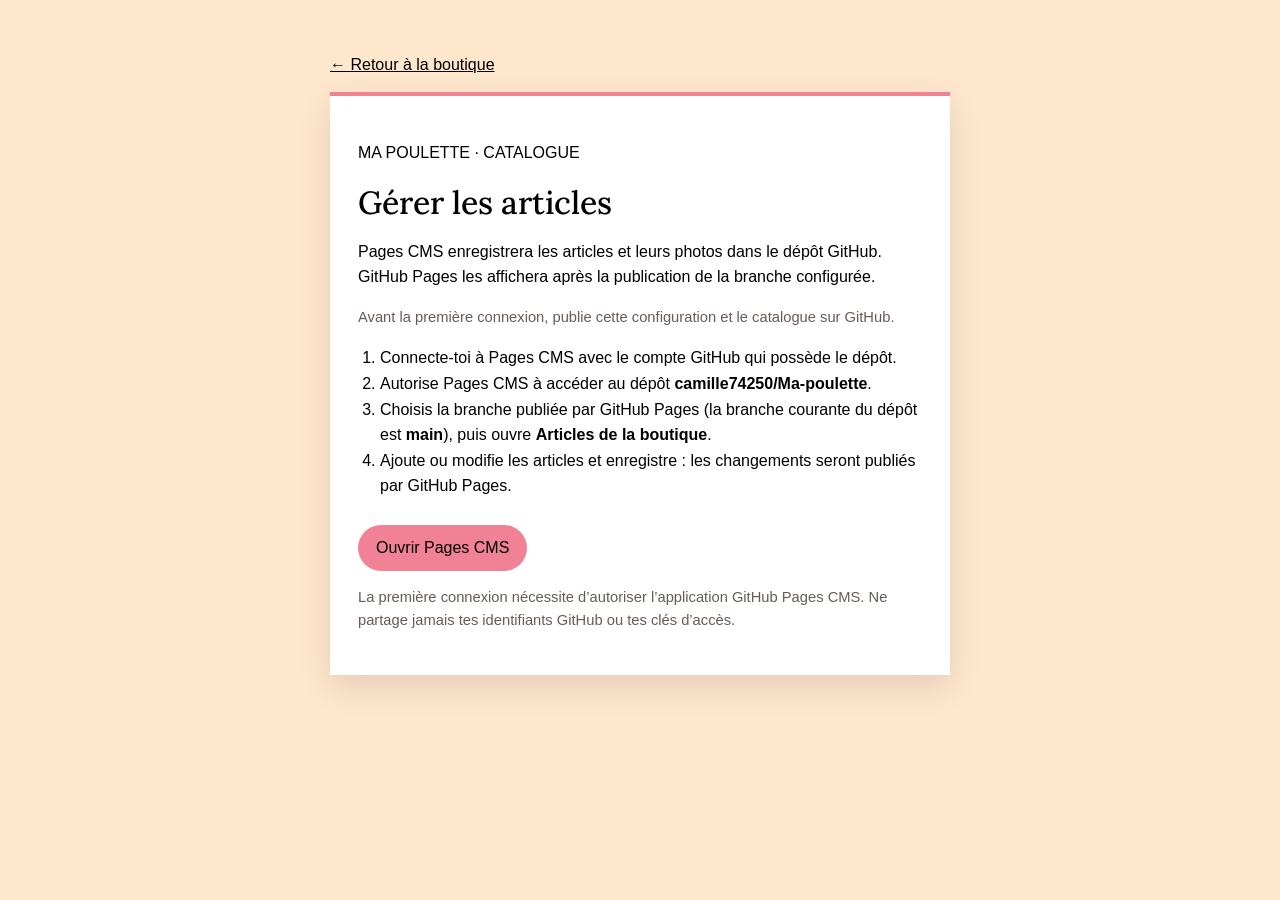
==== admin.html @ e28c8f64 "ma poulette 2" ====
<!DOCTYPE html>
<html lang="fr">
<head>
  <meta charset="UTF-8">
  <meta name="viewport" content="width=device-width, initial-scale=1.0">
  <meta name="theme-color" content="#ffe7cd">
  <title>Gérer la boutique — Ma poulette</title>
  <link rel="preconnect" href="https://fonts.googleapis.com">
  <link rel="preconnect" href="https://fonts.gstatic.com" crossorigin>
  <link href="https://fonts.googleapis.com/css2?family=Lora:wght@400;500;600&display=swap" rel="stylesheet">
  <link rel="stylesheet" href="style.css">
  <style>
    .cms-main { width: min(620px, calc(100% - 32px)); margin: 56px auto; }
    .cms-panel { padding: 28px; border-top: 4px solid #f18296; background: #fff; box-shadow: 0 12px 30px rgba(49, 37, 31, .12); }
    .cms-panel h1 { margin: 0 0 12px; font-family: "Lora", serif; font-size: 2rem; font-weight: 500; }
    .cms-panel p, .cms-panel li { line-height: 1.6; }
    .cms-panel ol { padding-left: 22px; }
    .cms-lien { display: inline-flex; align-items: center; min-height: 46px; margin-top: 10px; padding: 0 18px; border-radius: 999px; color: #000; background: #f18296; font-family: Arial, sans-serif; text-decoration: none; }
    .cms-lien:hover { background: #e97087; }
    .retour-boutique { display: inline-block; margin-bottom: 18px; color: #000; font-family: Arial, sans-serif; }
    .cms-note { color: #665c58; font-size: .92rem; }
    @media (max-width: 480px) { .cms-main { margin: 28px auto; } .cms-panel { padding: 22px 18px; } .cms-panel h1 { font-size: 1.6rem; } }
  </style>
</head>
<body>
  <main class="cms-main">
    <a class="retour-boutique" href="index.html">&larr; Retour à la boutique</a>
    <section class="cms-panel">
      <p class="eyebrow">MA POULETTE · CATALOGUE</p>
      <h1>Gérer les articles</h1>
      <p>Pages CMS enregistrera les articles et leurs photos dans le dépôt GitHub. GitHub Pages les affichera après la publication de la branche configurée.</p>
      <p class="cms-note">Avant la première connexion, publie cette configuration et le catalogue sur GitHub.</p>
      <ol>
        <li>Connecte-toi à Pages CMS avec le compte GitHub qui possède le dépôt.</li>
        <li>Autorise Pages CMS à accéder au dépôt <strong>camille74250/Ma-poulette</strong>.</li>
        <li>Choisis la branche publiée par GitHub Pages (la branche courante du dépôt est <strong>main</strong>), puis ouvre <strong>Articles de la boutique</strong>.</li>
        <li>Ajoute ou modifie les articles et enregistre : les changements seront publiés par GitHub Pages.</li>
      </ol>
      <a class="cms-lien" href="https://app.pagescms.org/" target="_blank" rel="noopener noreferrer">Ouvrir Pages CMS</a>
      <p class="cms-note">La première connexion nécessite d’autoriser l’application GitHub Pages CMS. Ne partage jamais tes identifiants GitHub ou tes clés d’accès.</p>
    </section>
  </main>
</body>
</html>
---- style.css ----
* {
  box-sizing: border-box;
}

body {
  margin: 0;
  color: #000;
  background: #ffe7cd;
  font-family: Arial, sans-serif;
}

header {
  position: relative;
  padding: 72px 24px;
  text-align: center;
  color: #000;
  background: #f18296;
}

.titre-site {
  position: relative;
  width: min(55vw, 380px);
  aspect-ratio: 578 / 266;
  margin: 0;
  margin-right: auto;
  margin-left: auto;
  overflow: hidden;
}

.logo-titre {
  position: absolute;
  top: -68.5%;
  left: -16.4%;
  width: 132.8%;
  max-width: none;
  height: auto;
}

.sous-titre-site {
  display: flex;
  flex-wrap: wrap;
  align-items: center;
  justify-content: center;
  gap: 12px;
  margin: 8px 0 16px;
  font-size: 0.9rem;
  font-family: "Lora", serif;
}

.coeur-logo {
  color: #ffe7cd;
  font-family: Arial, sans-serif;
  font-size: 1.5rem;
  line-height: 1;
}

@media (max-width: 480px) {
  .panier-bouton {
    top: 16px;
    right: 16px;
  }

  .sous-titre-site {
    gap: 8px;
    font-size: 0.8rem;
  }
}

h1 {
  margin: 0;
  font-size: 4rem;
}

main {
  width: 90%;
  max-width: 960px;
  margin: 64px auto;
}

h2 {
  text-align: center;
  font-size: 2.4rem;
}

article {
  max-width: 360px;
  margin: 36px auto;
  padding: 28px;
  text-align: center;
  background: white;
  border-radius: 18px;
  box-shadow: 0 12px 30px rgba(49, 37, 31, 0.12);
}

button {
  padding: 12px 20px;
  border: 0;
  border-radius: 999px;
  color: #000;
  background: #a7463d;
  font-size: 16px;
  cursor: pointer;
}

.bouton-panier-icon {
  width: 48px;
  height: 48px;
  padding: 0;
  background: #f18296;
  line-height: 1;
}

.bouton-panier-icon img {
  width: 30px;
  height: 30px;
  display: block;
  margin: auto;
}

footer {
  padding: 24px;
  text-align: center;
  color: #000;
  background: #f18296;
}

footer a {
  color: #000;
  font-size: 13px;
}

.mentions-legales {
  max-width: 560px;
  margin: 12px auto 0;
  padding: 10px 12px;
  color: #000;
  background: #f18296;
  text-align: left;
  font-size: 10px;
  line-height: 1.3;
  border-radius: 10px 10px 0 0;
}

.mentions-legales h2 {
  margin-top: 0;
  color: #000;
  font-size: 0.9rem;
}

.mentions-legales h1 {
  margin-top: 0;
  color: #000;
  font-size: 1.4rem;
}

.page-mentions {
  max-width: 600px;
  margin: 40px auto;
}

.mentions-legales dl {
  margin: 6px 0;
}

.mentions-legales dt {
  margin-bottom: 6px;
  font-weight: bold;
}

.mentions-legales dd {
  margin: 2px 0;
}
.produits {
  display: flex;
  flex-wrap: wrap;
  justify-content: center;
  gap: 24px;
}

.photo-bijou {
  display: grid;
  width: 100%;
  height: 180px;
  place-items: center;
  border-radius: 12px;
  background: #f6e7d9;
  font-size: 72px;
}

.prix {
  color: #000;
  font-size: 20px;
  font-weight: bold;
}
.photo-bijou img {
  display: none;
  width: 100%;
  height: 180px;
  object-fit: cover;
  border-radius: 12px;
}

.bouton-photo {
  display: inline-block;
  margin-bottom: 16px;
  padding: 10px 14px;
  border-radius: 999px;
  color: #000;
  background: #f6e7d9;
  cursor: pointer;
}

.bouton-photo input {
  display: none;
}
.photo-bijou {
  width: 100%;
  height: 180px;
  overflow: hidden;
  border-radius: 12px;
  background: #f6e7d9;
}

.photo-bijou img {
  display: none;
  width: 100%;
  height: 180px;
  object-fit: cover;
}

.panier-bouton {
  position: absolute;
  top: 24px;
  right: 24px;
  display: grid;
  width: 48px;
  height: 48px;
  place-items: center;
  padding: 0;
  border-radius: 50%;
  color: #000;
  background: #ffe7cd;
}

.panier-bouton img {
  width: 32px;
  height: 32px;
}

.compteur-panier {
  position: absolute;
  top: -4px;
  right: -4px;
  display: grid;
  min-width: 20px;
  height: 20px;
  place-items: center;
  padding: 0 5px;
  border-radius: 999px;
  color: #fff;
  background: #a7463d;
  font-size: 12px;
  font-weight: bold;
  line-height: 1;
}

.visually-hidden {
  position: absolute;
  width: 1px;
  height: 1px;
  overflow: hidden;
  clip: rect(0, 0, 0, 0);
  white-space: nowrap;
}

#panier {
  width: 90%;
  max-width: 600px;
  margin: 40px auto;
  padding: 24px;
  text-align: center;
  background: white;
  border-radius: 18px;
  box-shadow: 0 12px 30px rgba(49, 37, 31, 0.12);
}

.total-panier {
  font-size: 20px;
  font-weight: bold;
}

#envoyer-commande {
  background: #f18296;
}
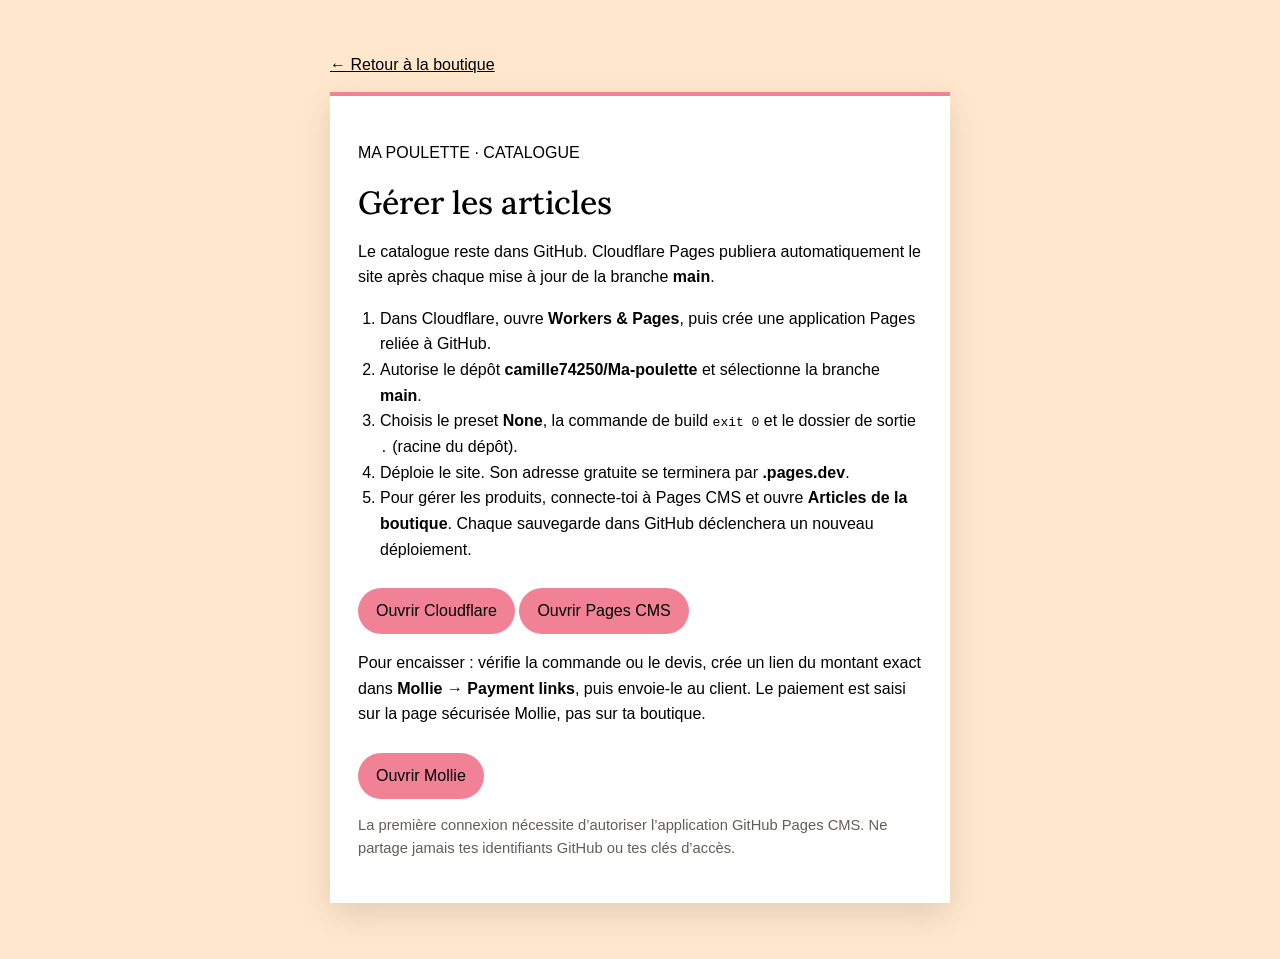
==== commit 826ee58f: "ma poulette 3" ====
--- a/admin.html
+++ b/admin.html
@@ -28,15 +28,18 @@
     <section class="cms-panel">
       <p class="eyebrow">MA POULETTE · CATALOGUE</p>
       <h1>Gérer les articles</h1>
-      <p>Pages CMS enregistrera les articles et leurs photos dans le dépôt GitHub. GitHub Pages les affichera après la publication de la branche configurée.</p>
-      <p class="cms-note">Avant la première connexion, publie cette configuration et le catalogue sur GitHub.</p>
+      <p>Le catalogue reste dans GitHub. Cloudflare Pages publiera automatiquement le site après chaque mise à jour de la branche <strong>main</strong>.</p>
       <ol>
-        <li>Connecte-toi à Pages CMS avec le compte GitHub qui possède le dépôt.</li>
-        <li>Autorise Pages CMS à accéder au dépôt <strong>camille74250/Ma-poulette</strong>.</li>
-        <li>Choisis la branche publiée par GitHub Pages (la branche courante du dépôt est <strong>main</strong>), puis ouvre <strong>Articles de la boutique</strong>.</li>
-        <li>Ajoute ou modifie les articles et enregistre : les changements seront publiés par GitHub Pages.</li>
+        <li>Dans Cloudflare, ouvre <strong>Workers &amp; Pages</strong>, puis crée une application Pages reliée à GitHub.</li>
+        <li>Autorise le dépôt <strong>camille74250/Ma-poulette</strong> et sélectionne la branche <strong>main</strong>.</li>
+        <li>Choisis le preset <strong>None</strong>, la commande de build <code>exit 0</code> et le dossier de sortie <code>.</code> (racine du dépôt).</li>
+        <li>Déploie le site. Son adresse gratuite se terminera par <strong>.pages.dev</strong>.</li>
+        <li>Pour gérer les produits, connecte-toi à Pages CMS et ouvre <strong>Articles de la boutique</strong>. Chaque sauvegarde dans GitHub déclenchera un nouveau déploiement.</li>
       </ol>
+      <a class="cms-lien" href="https://dash.cloudflare.com/" target="_blank" rel="noopener noreferrer">Ouvrir Cloudflare</a>
       <a class="cms-lien" href="https://app.pagescms.org/" target="_blank" rel="noopener noreferrer">Ouvrir Pages CMS</a>
+      <p>Pour encaisser : vérifie la commande ou le devis, crée un lien du montant exact dans <strong>Mollie → Payment links</strong>, puis envoie-le au client. Le paiement est saisi sur la page sécurisée Mollie, pas sur ta boutique.</p>
+      <a class="cms-lien" href="https://my.mollie.com/dashboard" target="_blank" rel="noopener noreferrer">Ouvrir Mollie</a>
       <p class="cms-note">La première connexion nécessite d’autoriser l’application GitHub Pages CMS. Ne partage jamais tes identifiants GitHub ou tes clés d’accès.</p>
     </section>
   </main>
--- a/style.css
+++ b/style.css
@@ -10,20 +10,26 @@
 }
 
 header {
+  display: grid;
+  grid-template-columns: 48px minmax(0, 1fr) 48px;
+  grid-template-rows: auto auto;
+  align-items: center;
+  column-gap: 20px;
   position: relative;
-  padding: 72px 24px;
+  padding: 18px clamp(16px, 4vw, 48px);
   text-align: center;
   color: #000;
   background: #f18296;
 }
 
 .titre-site {
+  grid-column: 2;
+  grid-row: 1;
   position: relative;
-  width: min(55vw, 380px);
+  width: min(33vw, 300px);
   aspect-ratio: 578 / 266;
   margin: 0;
-  margin-right: auto;
-  margin-left: auto;
+  justify-self: center;
   overflow: hidden;
 }
 
@@ -37,12 +43,14 @@
 }
 
 .sous-titre-site {
+  grid-column: 2;
+  grid-row: 2;
   display: flex;
   flex-wrap: wrap;
   align-items: center;
   justify-content: center;
   gap: 12px;
-  margin: 8px 0 16px;
+  margin: 0;
   font-size: 0.9rem;
   font-family: "Lora", serif;
 }
@@ -54,15 +62,114 @@
   line-height: 1;
 }
 
+.diaporama {
+  padding: 28px 24px;
+  background: #f6e7d9;
+}
+
+.diaporama-interieur {
+  width: min(1120px, 100%);
+  margin: 0 auto;
+}
+
+.diaporama-vues {
+  position: relative;
+  height: clamp(320px, 34vw, 420px);
+  overflow: hidden;
+  background: #f1d9d1;
+}
+
+.diapo {
+  position: absolute;
+  inset: 0;
+  display: grid;
+  grid-template-columns: minmax(0, 1fr);
+  grid-template-rows: minmax(0, 1fr);
+  align-items: stretch;
+  min-height: 0;
+  overflow: hidden;
+  max-width: none;
+  margin: 0;
+  padding: 0;
+  border-radius: 0;
+  background: transparent;
+  box-shadow: none;
+  text-align: left;
+  opacity: 0;
+  visibility: hidden;
+  transition: opacity 550ms ease, visibility 550ms ease;
+}
+
+.diapo.is-active {
+  opacity: 1;
+  visibility: visible;
+}
+
+.diapo > img {
+  display: block;
+  width: 100%;
+  height: 100%;
+  min-width: 0;
+  min-height: 0;
+  object-fit: cover;
+  object-position: center 48%;
+  background: #e1d8d0;
+}
+
+.diapo > img[src*="colliers-inspiration"] {
+  object-position: center 42%;
+}
+
+.diaporama-commandes {
+  display: flex;
+  min-height: 48px;
+  align-items: center;
+  justify-content: flex-end;
+  gap: 12px;
+}
+
+.diapo-fleche, .diapo-pause {
+  display: grid;
+  width: 34px;
+  height: 34px;
+  flex: 0 0 auto;
+  place-items: center;
+  padding: 0;
+  border: 1px solid rgba(127, 57, 52, 0.35);
+  border-radius: 50%;
+  color: #542c2b;
+  background: transparent;
+  font-family: Arial, sans-serif;
+  font-size: 16px;
+}
+
+.diapo-fleche:hover, .diapo-pause:hover { background: #efdbd2; }
+.diapo-points { display: flex; align-items: center; gap: 7px; }
+.diapo-point { width: 8px; height: 8px; padding: 0; border: 0; border-radius: 50%; background: #c8aaa0; }
+.diapo-point.is-active { width: 22px; border-radius: 8px; background: #a7463d; }
+.diapo-pause { display: flex; align-items: center; justify-content: center; gap: 3px; margin-left: 2px; }
+.diapo-pause span { width: 2px; height: 10px; background: currentColor; }
+.diapo-pause[aria-pressed="true"] span:first-child { width: 0; height: 0; border-top: 5px solid transparent; border-bottom: 5px solid transparent; border-left: 7px solid currentColor; background: transparent; }
+.diapo-pause[aria-pressed="true"] span:last-child { display: none; }
+
+@media (prefers-reduced-motion: reduce) {
+  .diapo { transition: none; }
+}
+
 @media (max-width: 480px) {
-  .panier-bouton {
-    top: 16px;
-    right: 16px;
+  header {
+    grid-template-columns: 40px minmax(0, 1fr) 40px;
+    column-gap: 8px;
+    padding: 12px;
   }
 
+  .titre-site {
+    width: min(62vw, 230px);
+  }
+
   .sous-titre-site {
-    gap: 8px;
-    font-size: 0.8rem;
+    gap: 6px;
+    font-size: 0.68rem;
   }
 }
 
@@ -141,12 +248,6 @@
   border-radius: 10px 10px 0 0;
 }
 
-.mentions-legales h2 {
-  margin-top: 0;
-  color: #000;
-  font-size: 0.9rem;
-}
-
 .mentions-legales h1 {
   margin-top: 0;
   color: #000;
@@ -170,6 +271,20 @@
 .mentions-legales dd {
   margin: 2px 0;
 }
+.catalogue-categories {
+  display: grid;
+  gap: 44px;
+}
+
+.titre-categorie {
+  margin: 0 0 18px;
+  padding-bottom: 10px;
+  border-bottom: 1px solid rgba(167, 70, 61, 0.3);
+  color: #7f3934;
+  font-size: 1.55rem;
+  text-align: left;
+}
+
 .produits {
   display: flex;
   flex-wrap: wrap;
@@ -181,6 +296,7 @@
   display: grid;
   width: 100%;
   height: 180px;
+  overflow: hidden;
   place-items: center;
   border-radius: 12px;
   background: #f6e7d9;
@@ -193,45 +309,17 @@
   font-weight: bold;
 }
 .photo-bijou img {
-  display: none;
   width: 100%;
   height: 180px;
   object-fit: cover;
   border-radius: 12px;
 }
 
-.bouton-photo {
-  display: inline-block;
-  margin-bottom: 16px;
-  padding: 10px 14px;
-  border-radius: 999px;
-  color: #000;
-  background: #f6e7d9;
-  cursor: pointer;
-}
-
-.bouton-photo input {
-  display: none;
-}
-.photo-bijou {
-  width: 100%;
-  height: 180px;
-  overflow: hidden;
-  border-radius: 12px;
-  background: #f6e7d9;
-}
-
-.photo-bijou img {
-  display: none;
-  width: 100%;
-  height: 180px;
-  object-fit: cover;
-}
-
 .panier-bouton {
-  position: absolute;
-  top: 24px;
-  right: 24px;
+  position: relative;
+  grid-column: 3;
+  grid-row: 1 / span 2;
+  justify-self: end;
   display: grid;
   width: 48px;
   height: 48px;
@@ -291,4 +379,120 @@
 
 #envoyer-commande {
   background: #f18296;
+}
+
+.menu-categories {
+  position: relative;
+  grid-column: 1;
+  grid-row: 1 / span 2;
+  z-index: 2;
+}
+
+.bouton-menu-categories {
+  display: flex;
+  width: 48px;
+  height: 48px;
+  flex-direction: column;
+  align-items: center;
+  justify-content: center;
+  gap: 5px;
+  padding: 0;
+  border: 0;
+  border-radius: 50%;
+  background: #ffe7cd;
+}
+
+.bouton-menu-categories span {
+  display: block;
+  width: 20px;
+  height: 2px;
+  border-radius: 2px;
+  background: #7f3934;
+  transition: transform 180ms ease, opacity 180ms ease;
+}
+
+.bouton-menu-categories[aria-expanded="true"] span:first-child {
+  transform: translateY(7px) rotate(45deg);
+}
+
+.bouton-menu-categories[aria-expanded="true"] span:nth-child(2) {
+  opacity: 0;
+}
+
+.bouton-menu-categories[aria-expanded="true"] span:last-child {
+  transform: translateY(-7px) rotate(-45deg);
+}
+
+.liens-categories {
+  position: absolute;
+  top: 56px;
+  left: 0;
+  display: flex;
+  flex-direction: column;
+  align-items: stretch;
+  gap: 4px;
+  width: 136px;
+  padding: 7px;
+  border: 1px solid rgba(127, 57, 52, 0.2);
+  border-radius: 28px;
+  background: #ffe7cd;
+  box-shadow: 0 6px 18px rgba(49, 37, 31, 0.14);
+  animation: menu-categories-apparait 180ms ease-out;
+}
+
+.liens-categories[hidden] {
+  display: none;
+}
+
+.liens-categories a {
+  display: flex;
+  min-width: 100px;
+  min-height: 34px;
+  align-items: center;
+  justify-content: center;
+  padding: 0 12px;
+  border-radius: 999px;
+  color: #542c2b;
+  background: transparent;
+  font-size: 11px;
+  font-weight: 700;
+  text-decoration: none;
+  text-transform: uppercase;
+}
+
+.liens-categories a:hover,
+.liens-categories a:focus-visible {
+  color: #fff;
+  background: #a7463d;
+}
+
+@keyframes menu-categories-apparait {
+  from { opacity: 0; transform: translateY(-6px); }
+  to { opacity: 1; transform: translateY(0); }
+}
+
+.section-categorie {
+  scroll-margin-top: 20px;
+}
+
+.categorie-vide {
+  margin: 0;
+  color: #665c58;
+  font-family: "Lora", serif;
+  font-size: 0.95rem;
+}
+
+html {
+  scroll-behavior: smooth;
+}
+
+@media (max-width: 480px) {
+  .liens-categories { top: 52px; }
+}
+
+@media (max-width: 640px) {
+  .diaporama { padding: 16px 14px 8px; }
+  .diaporama-vues { height: auto; min-height: 0; aspect-ratio: 1.3; }
+  .diapo > img { grid-column: 1; grid-row: 1; height: 100%; object-position: center 46%; }
+  .diaporama-commandes { min-height: 44px; gap: 9px; }
 }
